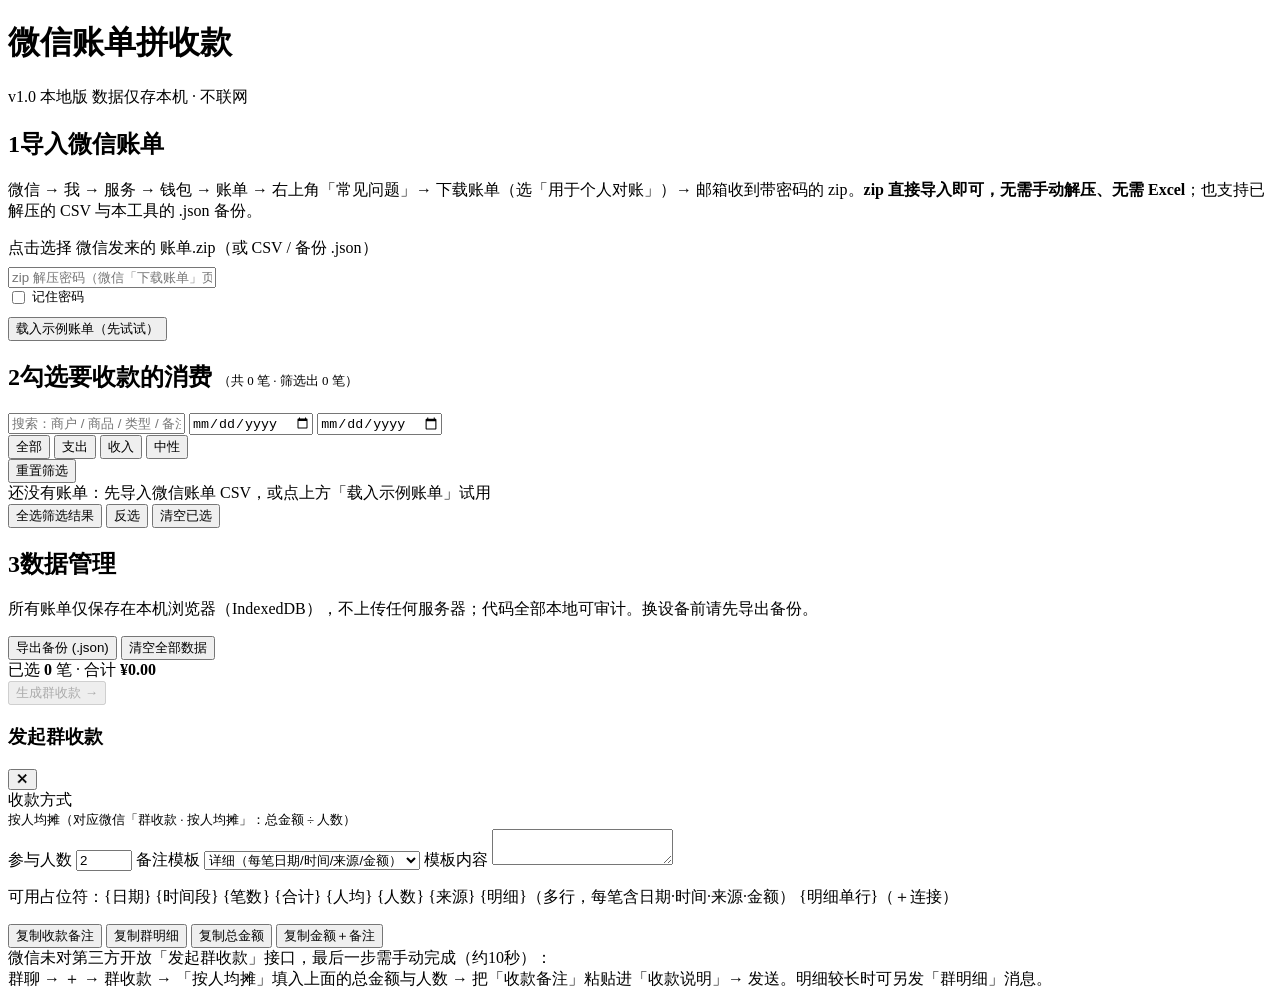
==== index.html @ d923c375 "deploy: index.html" ====
<!DOCTYPE html>
<html lang="zh-CN">
<head>
<meta charset="utf-8">
<meta name="viewport" content="width=device-width, initial-scale=1, viewport-fit=cover">
<title>微信账单拼收款</title>
<meta name="description" content="导入微信账单，多选消费，自动生成群收款总金额与备注（含日期、时间、消费来源、金额明细）。纯本地运行，数据不上传。">
<meta name="theme-color" content="#07c160">
<!-- 安全加固：禁止一切对外连接（connect-src 'none'）、只允许本目录脚本/样式，页面被篡改也无法外发数据 -->
<meta http-equiv="Content-Security-Policy" content="default-src 'none'; script-src 'self'; style-src 'self' 'unsafe-inline'; img-src 'self'; manifest-src 'self'; connect-src 'none'; base-uri 'none'; form-action 'none'">
<meta name="referrer" content="no-referrer">
<link rel="manifest" href="manifest.webmanifest">
<link rel="icon" href="icon.svg" type="image/svg+xml">
<link rel="stylesheet" href="styles.css">
</head>
<body>
<header class="app">
  <h1>微信账单拼收款</h1><span class="ver">v1.0 本地版</span>
  <span class="priv">数据仅存本机 · 不联网</span>
</header>
<main>
  <section class="card">
    <h2><span class="num">1</span>导入微信账单</h2>
    <p class="hint">微信 → 我 → 服务 → 钱包 → 账单 → 右上角「常见问题」→ 下载账单（选「用于个人对账」）→ 邮箱收到带密码的 zip。<b>zip 直接导入即可，无需手动解压、无需 Excel</b>；也支持已解压的 CSV 与本工具的 .json 备份。</p>
    <div class="drop" id="dropZone" role="button" tabindex="0" aria-label="选择或拖入账单文件">点击选择 微信发来的 账单.zip（或 CSV / 备份 .json）</div>
    <input type="file" id="fileInput" accept=".zip,.csv,.json,application/zip,text/csv,application/json" hidden>
    <div class="row" style="margin-top:8px">
      <input type="text" id="zipPwd" placeholder="zip 解压密码（微信「下载账单」页面会展示）" autocomplete="off" style="flex:1;min-width:200px">
      <label style="font-size:12.5px;color:var(--muted);white-space:nowrap;display:flex;align-items:center;gap:4px"><input type="checkbox" id="zipPwdRemember"> 记住密码</label>
    </div>
    <div class="import-result" id="importResult"></div>
    <div class="row" style="margin-top:10px">
      <button id="btnDemo" type="button">载入示例账单（先试试）</button>
    </div>
  </section>

  <section class="card">
    <h2><span class="num">2</span>勾选要收款的消费 <span id="billCount" style="color:var(--muted);font-size:13px;font-weight:normal"></span></h2>
    <div class="filters">
      <input type="text" id="q" class="q" placeholder="搜索：商户 / 商品 / 类型 / 备注">
      <input type="date" id="from" title="开始日期" aria-label="开始日期">
      <input type="date" id="to" title="结束日期" aria-label="结束日期">
      <div class="row" style="justify-content:space-between">
        <div class="seg" id="dirSeg" role="group" aria-label="收支类型">
          <button type="button" data-dir="all" class="on" aria-pressed="true">全部</button>
          <button type="button" data-dir="expense" aria-pressed="false">支出</button>
          <button type="button" data-dir="income" aria-pressed="false">收入</button>
          <button type="button" data-dir="neutral" aria-pressed="false">中性</button>
        </div>
        <button class="link" id="btnResetFilter" type="button">重置筛选</button>
      </div>
    </div>
    <div class="bill-list" id="billList"></div>
    <div class="list-foot">
      <button id="btnSelectFiltered" type="button">全选筛选结果</button>
      <button id="btnInvertSel" type="button">反选</button>
      <button id="btnClearSel" type="button">清空已选</button>
    </div>
  </section>

  <section class="card">
    <h2><span class="num">3</span>数据管理</h2>
    <p class="hint">所有账单仅保存在本机浏览器（IndexedDB），不上传任何服务器；代码全部本地可审计。换设备前请先导出备份。</p>
    <div class="danger-zone">
      <button id="btnExport" type="button">导出备份 (.json)</button>
      <button id="btnClear" type="button" class="danger">清空全部数据</button>
    </div>
    <div class="storage-note" id="storageNote"></div>
  </section>
</main>

<div class="selbar">
  <div class="selbar-inner">
    <div class="stat">已选 <b id="selCount">0</b> 笔 · 合计 <b class="total" id="selTotal">¥0.00</b></div>
    <button class="primary" id="btnMake" type="button" disabled>生成群收款 →</button>
  </div>
</div>

<div class="overlay" id="overlay">
  <div class="sheet" role="dialog" aria-modal="true" aria-labelledby="mkTitle">
    <div class="head-row">
      <h3 id="mkTitle">发起群收款</h3>
      <button class="close" id="btnCloseModal" type="button" aria-label="关闭">✕</button>
    </div>
    <div class="selected-list" id="mkList"></div>
    <div class="grid2">
      <label>收款方式</label>
      <div style="font-size:13px">按人均摊（对应微信「群收款 · 按人均摊」：总金额 ÷ 人数）</div>
      <label for="mkPeople">参与人数</label>
      <input type="number" id="mkPeople" min="1" max="999" value="2" inputmode="numeric">
      <label for="mkTpl">备注模板</label>
      <select id="mkTpl">
        <option value="detail">详细（每笔日期/时间/来源/金额）</option>
        <option value="oneline">简洁（一行汇总）</option>
        <option value="custom">自定义…</option>
      </select>
      <label for="mkTplText">模板内容</label>
      <textarea id="mkTplText"></textarea>
    </div>
    <p class="ph-help">可用占位符：{日期} {时间段} {笔数} {合计} {人均} {人数} {来源} {明细}（多行，每笔含日期·时间·来源·金额） {明细单行}（＋连接）</p>
    <div class="preview" id="mkPreview"></div>
    <div class="actions">
      <button class="primary" id="btnCopyRemark" type="button">复制收款备注</button>
      <button id="btnCopyDetail" type="button">复制群明细</button>
      <button id="btnCopyTotal" type="button">复制总金额</button>
      <button id="btnCopyAll" type="button">复制金额＋备注</button>
    </div>
    <div class="pay-guide">
      微信未对第三方开放「发起群收款」接口，最后一步需手动完成（约10秒）：<br>
      群聊 → ＋ → 群收款 → 「按人均摊」填入上面的总金额与人数 → 把「收款备注」粘贴进「收款说明」→ 发送。明细较长时可另发「群明细」消息。
    </div>
  </div>
</div>

<div id="toast" role="status"></div>
<noscript>本工具需要启用 JavaScript 才能使用。</noscript>
<script src="parser.js"></script>
<script src="unzip.js"></script>
<script src="app.js" defer></script>
</body>
</html>
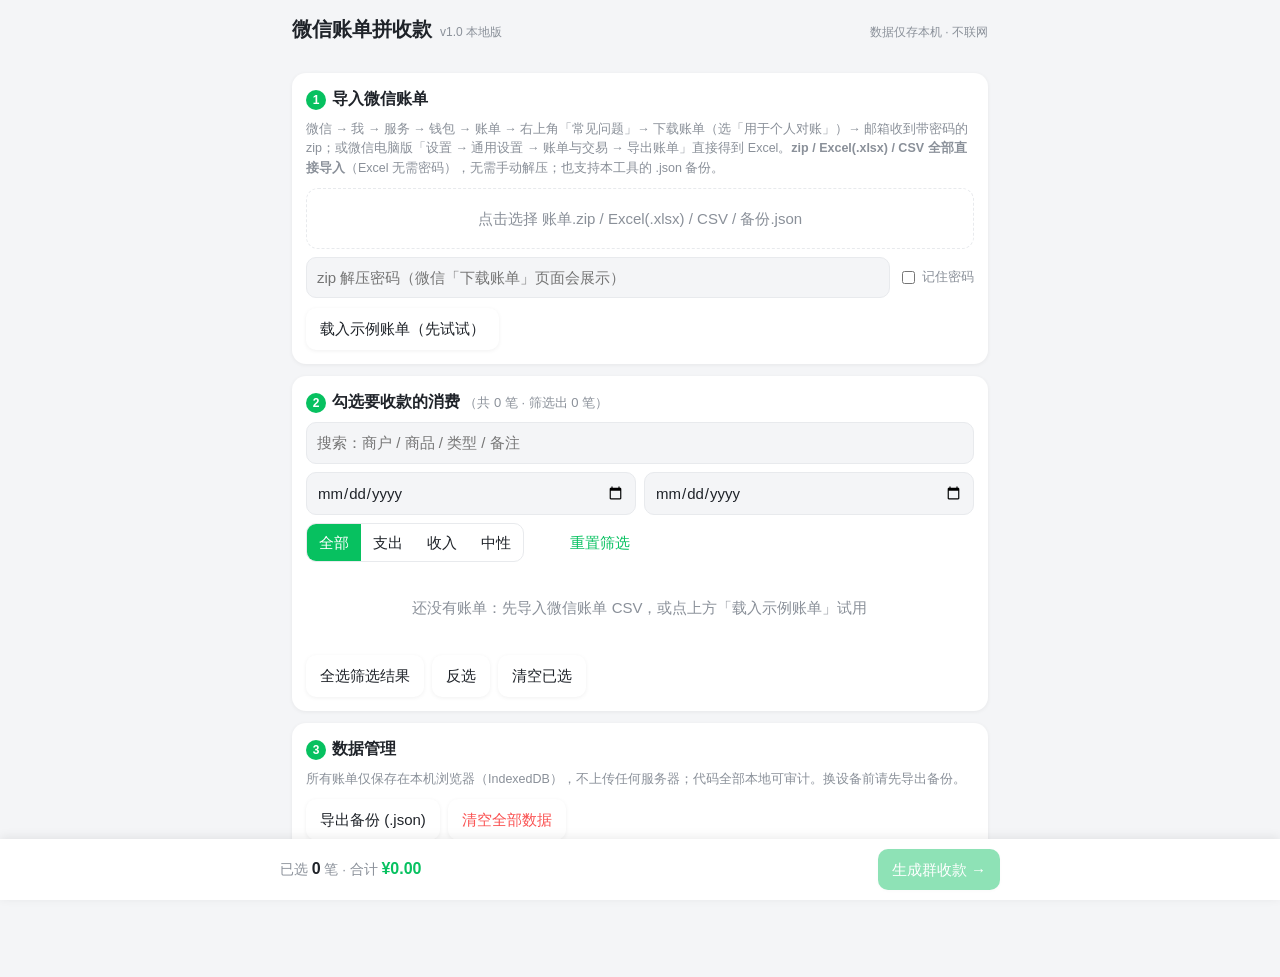
==== commit ae9aab4a: "deploy: index.html" ====
--- a/index.html
+++ b/index.html
@@ -21,9 +21,9 @@
 <main>
   <section class="card">
     <h2><span class="num">1</span>导入微信账单</h2>
-    <p class="hint">微信 → 我 → 服务 → 钱包 → 账单 → 右上角「常见问题」→ 下载账单（选「用于个人对账」）→ 邮箱收到带密码的 zip。<b>zip 直接导入即可，无需手动解压、无需 Excel</b>；也支持已解压的 CSV 与本工具的 .json 备份。</p>
-    <div class="drop" id="dropZone" role="button" tabindex="0" aria-label="选择或拖入账单文件">点击选择 微信发来的 账单.zip（或 CSV / 备份 .json）</div>
-    <input type="file" id="fileInput" accept=".zip,.csv,.json,application/zip,text/csv,application/json" hidden>
+    <p class="hint">微信 → 我 → 服务 → 钱包 → 账单 → 右上角「常见问题」→ 下载账单（选「用于个人对账」）→ 邮箱收到带密码的 zip；或微信电脑版「设置 → 通用设置 → 账单与交易 → 导出账单」直接得到 Excel。<b>zip / Excel(.xlsx) / CSV 全部直接导入</b>（Excel 无需密码），无需手动解压；也支持本工具的 .json 备份。</p>
+    <div class="drop" id="dropZone" role="button" tabindex="0" aria-label="选择或拖入账单文件">点击选择 账单.zip / Excel(.xlsx) / CSV / 备份.json</div>
+    <input type="file" id="fileInput" accept=".zip,.xlsx,.csv,.json,application/zip,application/vnd.openxmlformats-officedocument.spreadsheetml.sheet,text/csv,application/json" hidden>
     <div class="row" style="margin-top:8px">
       <input type="text" id="zipPwd" placeholder="zip 解压密码（微信「下载账单」页面会展示）" autocomplete="off" style="flex:1;min-width:200px">
       <label style="font-size:12.5px;color:var(--muted);white-space:nowrap;display:flex;align-items:center;gap:4px"><input type="checkbox" id="zipPwdRemember"> 记住密码</label>
@@ -116,6 +116,7 @@
 <noscript>本工具需要启用 JavaScript 才能使用。</noscript>
 <script src="parser.js"></script>
 <script src="unzip.js"></script>
+<script src="xlsx.js"></script>
 <script src="app.js" defer></script>
 </body>
 </html>
--- a/styles.css
+++ b/styles.css
@@ -0,0 +1,161 @@
+/* 账单拼收款 —— 移动优先样式 */
+:root {
+  --green: #07c160;
+  --green-dark: #06ad56;
+  --red: #fa5151;
+  --orange: #ff976a;
+  --bg: #f4f5f7;
+  --card: #ffffff;
+  --text: #1f2329;
+  --muted: #8a9099;
+  --line: #e8eaed;
+  --shadow: 0 1px 4px rgba(0, 0, 0, .06);
+}
+@media (prefers-color-scheme: dark) {
+  :root {
+    --bg: #111417;
+    --card: #1b1f24;
+    --text: #e8eaed;
+    --muted: #9aa0a8;
+    --line: #2a2f36;
+    --shadow: 0 1px 4px rgba(0, 0, 0, .4);
+  }
+}
+* { box-sizing: border-box; }
+html, body { margin: 0; padding: 0; }
+body {
+  background: var(--bg);
+  color: var(--text);
+  font: 15px/1.55 -apple-system, "PingFang SC", "Microsoft YaHei", "Segoe UI", sans-serif;
+  padding-bottom: 84px; /* 给底部结算条留空间 */
+}
+main { max-width: 720px; margin: 0 auto; padding: 12px 12px 0; }
+
+header.app {
+  max-width: 720px; margin: 0 auto; padding: 14px 12px 4px;
+  display: flex; align-items: baseline; gap: 8px;
+}
+header.app h1 { font-size: 20px; margin: 0; }
+header.app .ver { color: var(--muted); font-size: 12px; }
+header.app .priv { margin-left: auto; color: var(--muted); font-size: 12px; }
+
+.card {
+  background: var(--card); border-radius: 14px; box-shadow: var(--shadow);
+  padding: 14px; margin: 12px 0;
+}
+.card h2 { font-size: 16px; margin: 0 0 8px; }
+.card h2 .num {
+  display: inline-block; width: 20px; height: 20px; line-height: 20px; text-align: center;
+  background: var(--green); color: #fff; border-radius: 50%; font-size: 12px; margin-right: 6px;
+}
+.hint { color: var(--muted); font-size: 12.5px; margin: 4px 0 10px; }
+
+/* 导入区 */
+.drop {
+  border: 1.5px dashed var(--line); border-radius: 12px; padding: 18px 10px;
+  text-align: center; color: var(--muted); cursor: pointer; transition: border-color .15s;
+}
+.drop.on { border-color: var(--green); color: var(--green); }
+.import-result { font-size: 13px; margin-top: 8px; }
+.import-result .ok { color: var(--green); }
+.import-result .warn { color: var(--orange); }
+
+button {
+  font: inherit; border: none; border-radius: 10px; padding: 9px 14px;
+  background: var(--card); color: var(--text); box-shadow: var(--shadow); cursor: pointer;
+}
+button:disabled { opacity: .45; cursor: not-allowed; }
+button.primary { background: var(--green); color: #fff; }
+button.danger { color: var(--red); }
+button.link { background: transparent; box-shadow: none; color: var(--green); padding: 4px 6px; }
+.row { display: flex; gap: 8px; flex-wrap: wrap; align-items: center; }
+
+/* 筛选区 */
+.filters { display: grid; grid-template-columns: 1fr 1fr; gap: 8px; margin-bottom: 8px; }
+.filters .q { grid-column: 1 / -1; }
+input[type="text"], input[type="date"], input[type="number"], select, textarea {
+  font: inherit; color: var(--text); background: var(--bg);
+  border: 1px solid var(--line); border-radius: 10px; padding: 8px 10px; width: 100%;
+}
+.seg { display: inline-flex; border: 1px solid var(--line); border-radius: 10px; overflow: hidden; }
+.seg button { box-shadow: none; border-radius: 0; padding: 7px 12px; background: transparent; white-space: nowrap; }
+.seg button.on { background: var(--green); color: #fff; }
+
+/* 账单列表 */
+.bill-list { margin-top: 6px; }
+.bill {
+  display: flex; align-items: center; gap: 10px; padding: 10px 2px;
+  border-bottom: 1px solid var(--line); cursor: pointer;
+}
+.bill:last-child { border-bottom: none; }
+.bill input { width: 18px; height: 18px; accent-color: var(--green); flex: none; }
+.b-main { flex: 1; min-width: 0; }
+.b-src { display: block; font-weight: 600; white-space: nowrap; overflow: hidden; text-overflow: ellipsis; }
+.b-sub { display: block; color: var(--muted); font-size: 12px; white-space: nowrap; overflow: hidden; text-overflow: ellipsis; }
+.b-side { text-align: right; flex: none; }
+.b-amt { display: block; font-weight: 700; font-variant-numeric: tabular-nums; }
+.b-amt.expense { color: var(--text); }
+.b-amt.income { color: var(--green); }
+.b-amt.neutral { color: var(--muted); font-weight: 500; }
+.b-when { color: var(--muted); font-size: 11.5px; font-variant-numeric: tabular-nums; }
+.empty { color: var(--muted); text-align: center; padding: 26px 0; }
+.list-foot { display: flex; gap: 8px; margin-top: 10px; }
+.list-note { color: var(--orange); font-size: 12px; margin-top: 6px; }
+
+/* 底部结算条 */
+.selbar {
+  position: fixed; left: 0; right: 0; bottom: 0; z-index: 40;
+  background: var(--card); box-shadow: 0 -2px 10px rgba(0,0,0,.08);
+  padding: 10px max(12px, env(safe-area-inset-left)) calc(10px + env(safe-area-inset-bottom));
+}
+.selbar-inner { max-width: 720px; margin: 0 auto; display: flex; align-items: center; gap: 12px; }
+.selbar .stat { flex: 1; font-size: 13.5px; color: var(--muted); }
+.selbar .stat b { color: var(--text); font-size: 16px; }
+.selbar .stat .total { color: var(--green); }
+
+/* 弹层 */
+.overlay {
+  position: fixed; inset: 0; background: rgba(0,0,0,.45); z-index: 60;
+  display: none; align-items: flex-end; justify-content: center;
+}
+.overlay.show { display: flex; }
+.sheet {
+  background: var(--card); width: 100%; max-width: 720px;
+  border-radius: 16px 16px 0 0; padding: 16px 16px calc(16px + env(safe-area-inset-bottom));
+  max-height: 88vh; overflow: auto;
+}
+.sheet h3 { margin: 0 0 4px; font-size: 17px; }
+.sheet .head-row { display: flex; align-items: center; }
+.sheet .close { margin-left: auto; box-shadow: none; background: transparent; font-size: 20px; padding: 2px 8px; }
+.sheet .selected-list {
+  background: var(--bg); border-radius: 10px; padding: 8px 10px; margin: 10px 0;
+  max-height: 168px; overflow: auto; font-size: 13px;
+}
+.sheet .selected-list div { display: flex; justify-content: space-between; gap: 8px; padding: 2px 0; }
+.sheet .selected-list span:last-child { font-variant-numeric: tabular-nums; }
+.grid2 { display: grid; grid-template-columns: 110px 1fr; gap: 8px 10px; align-items: center; margin: 10px 0; }
+.grid2 label { color: var(--muted); font-size: 13px; }
+textarea#mkTplText { min-height: 84px; resize: vertical; font-size: 13px; }
+.ph-help { color: var(--muted); font-size: 12px; margin: 2px 0 8px; }
+.preview {
+  background: var(--bg); border-radius: 10px; padding: 10px; white-space: pre-wrap;
+  font-size: 13px; word-break: break-all; margin: 8px 0; min-height: 56px;
+}
+.pay-guide { background: #fffbe8; color: #8a6d1d; border-radius: 10px; padding: 9px 10px; font-size: 12.5px; margin-top: 10px; }
+@media (prefers-color-scheme: dark) { .pay-guide { background: #3a331a; color: #d9c37a; } }
+.sheet .actions { display: flex; flex-wrap: wrap; gap: 8px; margin-top: 12px; }
+.sheet .actions button { white-space: nowrap; }
+.sheet .actions .primary { flex: 1; }
+
+/* 数据管理 */
+.danger-zone { display: flex; gap: 8px; flex-wrap: wrap; margin-top: 8px; }
+.storage-note { color: var(--muted); font-size: 12px; margin-top: 8px; }
+
+/* Toast */
+#toast {
+  position: fixed; left: 50%; bottom: 110px; transform: translateX(-50%);
+  background: rgba(0,0,0,.78); color: #fff; font-size: 13.5px;
+  padding: 9px 16px; border-radius: 999px; opacity: 0; pointer-events: none;
+  transition: opacity .2s; z-index: 99; max-width: 84vw; text-align: center;
+}
+#toast.show { opacity: 1; }
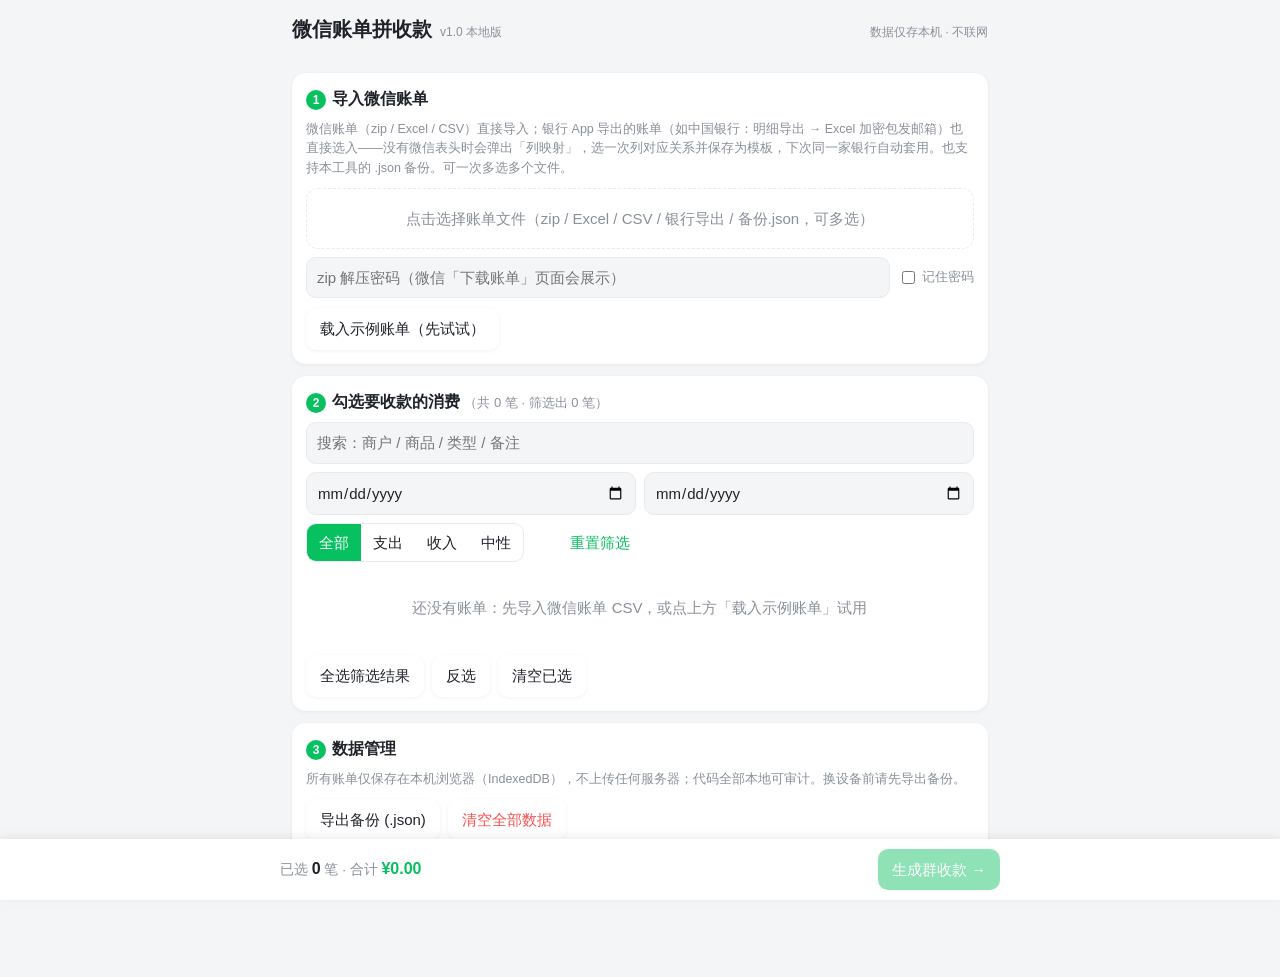
==== commit 82921692: "deploy: index.html" ====
--- a/index.html
+++ b/index.html
@@ -21,9 +21,9 @@
 <main>
   <section class="card">
     <h2><span class="num">1</span>导入微信账单</h2>
-    <p class="hint">微信 → 我 → 服务 → 钱包 → 账单 → 右上角「常见问题」→ 下载账单（选「用于个人对账」）→ 邮箱收到带密码的 zip；或微信电脑版「设置 → 通用设置 → 账单与交易 → 导出账单」直接得到 Excel。<b>zip / Excel(.xlsx) / CSV 全部直接导入</b>（Excel 无需密码），无需手动解压；也支持本工具的 .json 备份。</p>
-    <div class="drop" id="dropZone" role="button" tabindex="0" aria-label="选择或拖入账单文件">点击选择 账单.zip / Excel(.xlsx) / CSV / 备份.json</div>
-    <input type="file" id="fileInput" accept=".zip,.xlsx,.csv,.json,application/zip,application/vnd.openxmlformats-officedocument.spreadsheetml.sheet,text/csv,application/json" hidden>
+    <p class="hint">微信账单（zip / Excel / CSV）直接导入；银行 App 导出的账单（如中国银行：明细导出 → Excel 加密包发邮箱）也直接选入——没有微信表头时会弹出「列映射」，选一次列对应关系并保存为模板，下次同一家银行自动套用。也支持本工具的 .json 备份。可一次多选多个文件。</p>
+    <div class="drop" id="dropZone" role="button" tabindex="0" aria-label="选择或拖入账单文件">点击选择账单文件（zip / Excel / CSV / 银行导出 / 备份.json，可多选）</div>
+    <input type="file" id="fileInput" accept=".zip,.xlsx,.csv,.json,application/zip,application/vnd.openxmlformats-officedocument.spreadsheetml.sheet,text/csv,application/json" multiple hidden>
     <div class="row" style="margin-top:8px">
       <input type="text" id="zipPwd" placeholder="zip 解压密码（微信「下载账单」页面会展示）" autocomplete="off" style="flex:1;min-width:200px">
       <label style="font-size:12.5px;color:var(--muted);white-space:nowrap;display:flex;align-items:center;gap:4px"><input type="checkbox" id="zipPwdRemember"> 记住密码</label>
@@ -112,6 +112,57 @@
   </div>
 </div>
 
+<div class="overlay" id="mapperOverlay">
+  <div class="sheet" role="dialog" aria-modal="true" aria-labelledby="mapperTitle">
+    <div class="head-row">
+      <h3 id="mapperTitle">银行 / 其他账单 · 列映射导入</h3>
+      <button class="close" id="btnCloseMapper" type="button" aria-label="关闭">✕</button>
+    </div>
+    <p class="hint">文件里没有微信账单表头（比如是银行 App 导出的账单）。选择各列的对应关系即可导入；勾选「保存为模板」后，下次同一家银行的账单会自动套用映射。</p>
+    <div class="grid2">
+      <label for="mapperTpl">已保存模板</label>
+      <select id="mapperTpl"><option value="">不使用（手动映射）</option></select>
+      <label for="mapperHeaderRow">表头所在行</label>
+      <input type="number" id="mapperHeaderRow" min="1" value="1" inputmode="numeric">
+      <label for="colTime">交易时间（必选）</label>
+      <select id="colTime"></select>
+      <label for="colTime2">时间第二列（可选）</label>
+      <select id="colTime2"></select>
+      <label for="colAmount">金额（必选）</label>
+      <select id="colAmount"></select>
+      <label for="colAmount2">第二金额列（可选）</label>
+      <select id="colAmount2"></select>
+      <label for="colDir">方向列（可选）</label>
+      <select id="colDir"></select>
+      <label for="dirMode">方向判定</label>
+      <select id="dirMode">
+        <option value="col">按方向列文字（收/贷=收入，支/借=支出）</option>
+        <option value="plus-income">按金额正负（正数=收入）</option>
+        <option value="plus-expense">按金额正负（正数=支出）</option>
+        <option value="expense-all">全部算作支出</option>
+      </select>
+      <label for="colWho">对方 / 摘要（可选）</label>
+      <select id="colWho"></select>
+      <label for="colWhat">商品 / 用途（可选）</label>
+      <select id="colWhat"></select>
+      <label for="colNote">备注列（可选）</label>
+      <select id="colNote"></select>
+      <label for="colId">单号列（可选，去重用）</label>
+      <select id="colId"></select>
+    </div>
+    <p class="ph-help">银行把收入/支出金额分成两列时：金额列选「支出金额」，第二金额列选「收入金额」（此时自动按列判定方向）。</p>
+    <div class="preview" id="mapperPreview">选择列后这里会显示解析预览。</div>
+    <div class="row" style="margin-top:10px">
+      <label style="font-size:12.5px;color:var(--muted);display:flex;align-items:center;gap:4px;white-space:nowrap"><input type="checkbox" id="mapperSaveTpl" checked> 保存为模板</label>
+      <input type="text" id="mapperTplName" placeholder="模板名，如：中国银行储蓄卡" style="flex:1;min-width:160px">
+    </div>
+    <div class="actions">
+      <button class="primary" id="btnMapperImport" type="button">导入</button>
+      <button id="btnMapperCancel" type="button">取消</button>
+    </div>
+  </div>
+</div>
+
 <div id="toast" role="status"></div>
 <noscript>本工具需要启用 JavaScript 才能使用。</noscript>
 <script src="parser.js"></script>
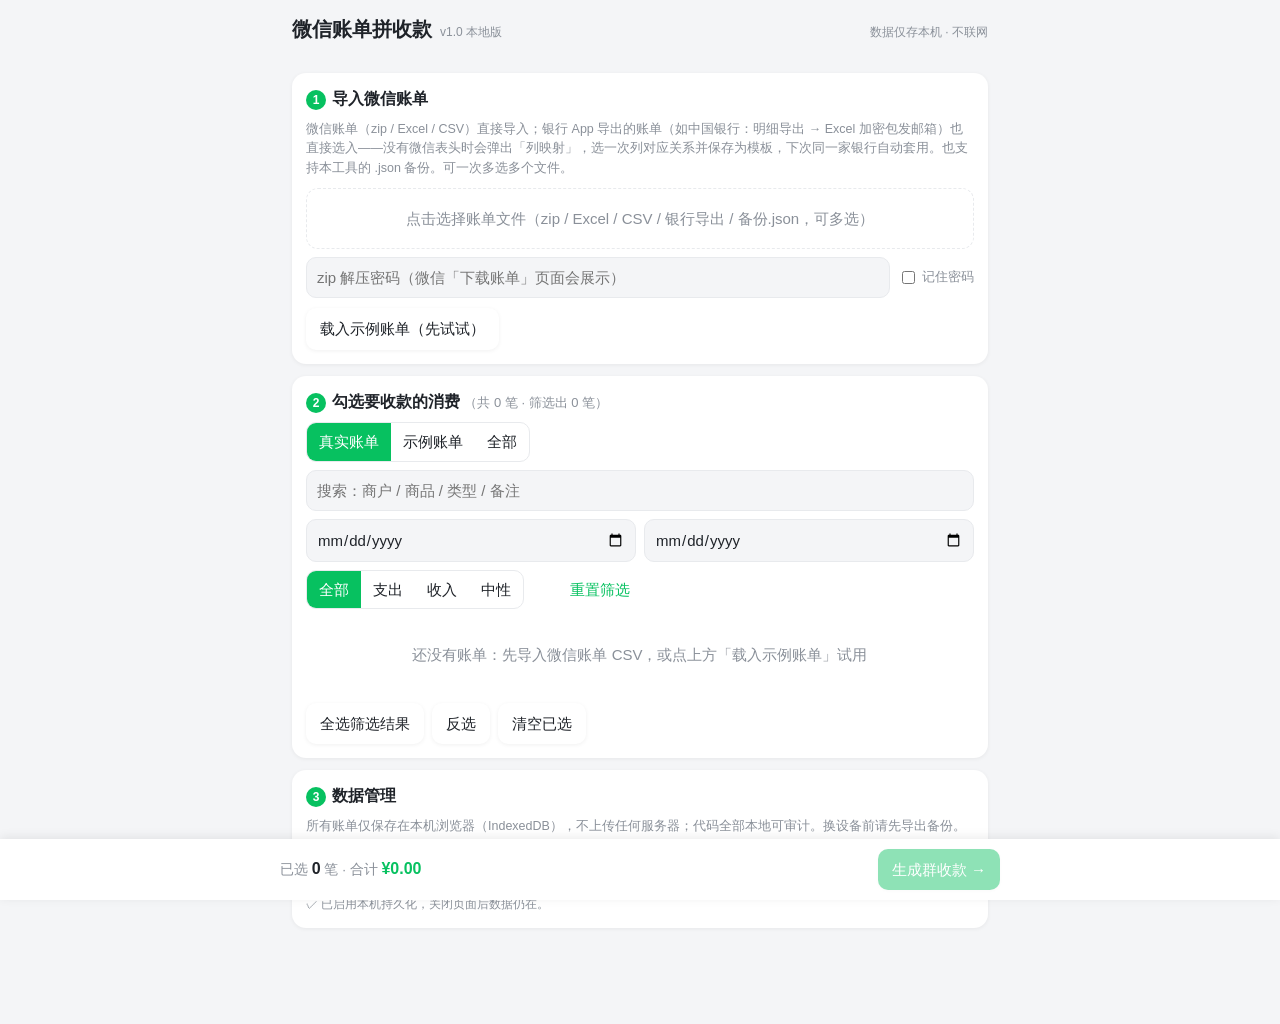
==== commit 15a79ff8: "deploy: index.html" ====
--- a/index.html
+++ b/index.html
@@ -36,6 +36,14 @@
 
   <section class="card">
     <h2><span class="num">2</span>勾选要收款的消费 <span id="billCount" style="color:var(--muted);font-size:13px;font-weight:normal"></span></h2>
+    <div class="row" style="margin:4px 0 8px;justify-content:space-between">
+      <div class="seg" id="srcSeg" role="group" aria-label="账单来源">
+        <button type="button" data-src="real" class="on" aria-pressed="true">真实账单</button>
+        <button type="button" data-src="demo" aria-pressed="false">示例账单</button>
+        <button type="button" data-src="all" aria-pressed="false">全部</button>
+      </div>
+      <button class="link" id="btnClearDemo" type="button" hidden>清空示例账单</button>
+    </div>
     <div class="filters">
       <input type="text" id="q" class="q" placeholder="搜索：商户 / 商品 / 类型 / 备注">
       <input type="date" id="from" title="开始日期" aria-label="开始日期">
